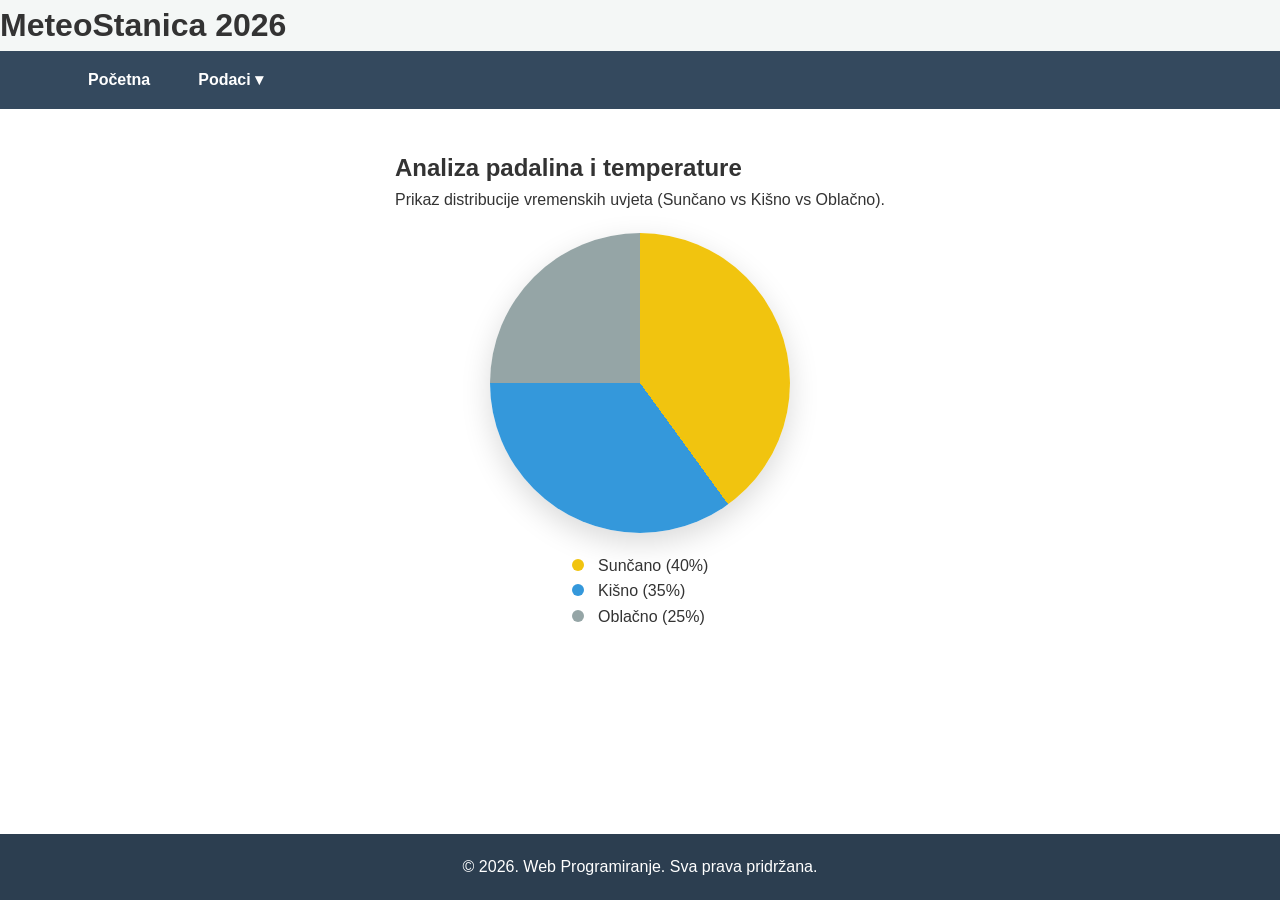
==== grafikon.html @ 100d811c "Add files via upload" ====
<!DOCTYPE html>
<html lang="hr">
<head>
    <meta charset="UTF-8">
    <meta name="viewport" content="width=device-width, initial-scale=1.0">
    <meta name="description" content="Vizualizacija vremenskih podataka pomoću CSS-only grafikona.">
    <title>MeteoStanica | Grafikon</title>
    <link rel="stylesheet" href="style.css">
    <link rel="stylesheet" href="style_grafikon.css">
</head>
<body>

    <header>
        <h1>MeteoStanica 2026</h1>
        <nav aria-label="Glavni izbornik">
            <ul class="nav-links">
                <li><a href="index.html">Početna</a></li>
                <li class="dropdown">
                    <button class="dropbtn">Podaci ▾</button>
                    <ul class="dropdown-content">
                        <li><a href="grafikon.html">Grafički prikaz</a></li>
                        <li><a href="slike.html">Galerija slika</a></li>
                    </ul>
                </li>
            </ul>
        </nav>
    </header>

    <main class="chart-main">
        <section class="chart-container">
            <h2>Analiza padalina i temperature</h2>
            <p>Prikaz distribucije vremenskih uvjeta (Sunčano vs Kišno vs Oblačno).</p>

            <div class="pie-wrapper">
                <div class="pie-chart" aria-label="Kružni grafikon vremenskih uvjeta"></div>
                <ul class="chart-legend">
                    <li><span class="dot sun"></span> Sunčano (40%)</li>
                    <li><span class="dot rain"></span> Kišno (35%)</li>
                    <li><span class="dot cloud"></span> Oblačno (25%)</li>
                </ul>
            </div>

            <div class="histogram-wrapper">
                <div class="bar" style="--h: 40%; --color: var(--sun-color);" data-info="Sunčano: 40%" data-label="Sun"></div>
                <div class="bar" style="--h: 35%; --color: var(--rain-color);" data-info="Kišno: 35%" data-label="Rain"></div>
                <div class="bar" style="--h: 25%; --color: var(--cloud-color);" data-info="Oblačno: 25%" data-label="Cloud"></div>
            </div>
        </section>
    </main>

    <footer>
        <p>&copy; 2026. Web Programiranje. Sva prava pridržana.</p>
    </footer>

</body>
</html>
---- style.css ----
/* --- 1. OSNOVNE POSTAVKE I VARIJABLE --- */
:root {
    --primary-color: #2c3e50;
    --accent-color: #3498db;
    --bg-color: #f4f7f6;
    --white: #ffffff;
    --transition: all 0.3s ease;
}

* {
    box-sizing: border-box;
    margin: 0;
    padding: 0;
}

body {
    font-family: 'Segoe UI', Tahoma, Geneva, Verdana, sans-serif;
    background-color: var(--bg-color);
    color: #333;
    line-height: 1.6;
    /* Sticky footer setup */
    display: flex;
    flex-direction: column;
    min-height: 100vh;
}

/* Osigurava da sadržaj gura footer prema dolje */
main {
    flex: 1;
}

/* --- 2. NAVIGACIJA (Lijevo poravnata + Poravnati gumbi) --- */
nav {
    background-color: #34495e;
    padding: 0 5%;
}

.nav-links {
    display: flex;
    list-style: none;
    justify-content: flex-start;
    align-items: center; /* Vertikalno centrira linkove i gumbe */
}

.nav-links li { 
    position: relative; 
    display: flex;
    align-items: center;
}

/* Izjednačavanje stilova za <a> i <button> da budu u ravnini */
.nav-links li a, 
.dropbtn {
    color: white;
    text-decoration: none;
    padding: 1.2rem 1.5rem;
    display: block;
    font-weight: bold;
    font-family: inherit; /* Uzima font od body-a */
    font-size: 1rem;
    background: none;
    border: none;
    cursor: pointer;
    margin: 0;
    line-height: normal; /* Popravlja vertikalni razmak */
    transition: var(--transition);
}

.nav-links li a:hover, 
.dropbtn:hover {
    background-color: rgba(255, 255, 255, 0.1);
    color: var(--accent-color);
}

.dropdown-content {
    display: none;
    position: absolute;
    top: 100%; /* Prikazuje se točno ispod */
    left: 0;
    background-color: var(--primary-color);
    min-width: 100px;
    z-index: 1000;
    box-shadow: 0 8px 16px rgba(0,0,0,0.2);
}

.dropdown:hover .dropdown-content {
    display: block;
}

.dropdown-content li a {
    padding: 10px 15px;
    font-size: 0.9rem;
}

/* --- 3. GLAVNI RASPORED (GRID) --- */
.main-grid {
    display: grid;
    /* Fiksiramo desni stupac na 320px da ga tablica ne bi smanjila */
    grid-template-columns: 1fr 320px; 
    gap: 30px;
    padding: 40px 5%;
    max-width: 1400px;
    margin: 0 auto;
    align-items: start;
}

/* --- 4. OPTIMIZACIJA TABLICE (Manja i preglednija) --- */
.table-container {
    background: var(--white);
    padding: 20px;
    border-radius: 8px;
    box-shadow: 0 4px 6px rgba(0,0,0,0.05);
    min-width: 0; /* Sprječava pucanje grida zbog širokog sadržaja */
}

.scroll-wrapper {
    overflow-x: auto; /* Horizontalni scroll ako je tablica preširoka */
    width: 100%;
}

table {
    width: 100%;
    border-collapse: collapse;
    font-size: 0.85rem; /* Smanjena slova da tablica bude uža */
}

th {
    background-color: var(--accent-color);
    color: white;
    text-transform: uppercase;
}

th, td {
    padding: 8px 6px; /* Manji padding štedi prostor */
    border: 1px solid #ddd;
    text-align: center;
}

tr:nth-child(even) { background-color: #f9f9f9; }
tr:hover { background-color: #f1f1f1; }

/* --- 5. SIDEBAR (SLIKA DESNO) --- */
.sidebar-right {
    background: var(--white);
    padding: 20px;
    border-radius: 8px;
    box-shadow: 0 4px 6px rgba(0,0,0,0.05);
    /* Osigurava da sidebar ostane čvrst */
    width: 100%;
}

.interactive-img {
    width: 100%;
    height: auto;
    border-radius: 5px;
    opacity: 0.8; 
    transition: var(--transition);
    display: block;
}

.interactive-img:hover {
    opacity: 1;
    transform: scale(1.05);
}

.btn-more {
    display: inline-block;    /* Omogućuje stiliziranje linka kao gumba */
    background-color: var(--accent-color);
    color: white;
    text-decoration: none;    /* Miče podcrtavanje teksta */
    padding: 8px 16px;        /* Smanjen padding (gore-dolje, lijevo-desno) */
    margin-top: 15px;
    width: auto;              /* Gumb je širok samo onoliko koliko je dug tekst */
    cursor: pointer;
    border-radius: 4px;
    font-size: 0.9rem;        /* Lagano smanjen font */
    font-weight: bold;
    transition: var(--transition);
}

.btn-more:hover {
    background-color: var(--primary-color);
    transform: translateY(-2px);
    box-shadow: 0 4px 8px rgba(0,0,0,0.1); /* Blaga sjena na hover za bolji efekt */
}

/* --- 6. RESPONZIVNOST --- */
@media (max-width: 1150px) {
    .main-grid {
        /* Prebacuje u jedan stupac na tabletima/mobitelima */
        grid-template-columns: 1fr; 
    }

    .sidebar-right {
        order: 2; /* Slika ide ispod tablice */
    }

    .table-container {
        order: 1;
    }
}

@media (max-width: 600px) {
    .nav-links {
        flex-direction: column;
        align-items: flex-start;
    }
    .nav-links li {
        width: 100%;
    }
    .dropdown-content {
        position: static;
        width: 100%;
    }
}

/* --- 7. FOOTER --- */
footer {
    background-color: var(--primary-color);
    color: white;
    padding: 20px;
    text-align: center;
    width: 100%;
}
---- style_grafikon.css ----
:root {
    --sun-color: linear-gradient(135deg, #f1c40f, #f39c12);
    --rain-color: linear-gradient(135deg, #3498db, #2980b9);
    --cloud-color: linear-gradient(135deg, #95a5a6, #7f8c8d);
    --chart-size: 300px;
    --transition-speed: 0.5s;
}

.chart-main {
    padding: 40px 5%;
    display: flex;
    flex-direction: column;
    align-items: center;
    background-color: #fff;
    min-height: 80vh;
}

.pie-wrapper {
    display: flex;
    flex-direction: column;
    align-items: center;
    margin: 20px 0;
}

.pie-chart {
    width: var(--chart-size);
    height: var(--chart-size);
    border-radius: 50%;
    /* Definiranje segmenata pomoću gradijenta */
    background: conic-gradient(
        #f1c40f 0% 40%, 
        #3498db 40% 75%, 
        #95a5a6 75% 100%
    );
    box-shadow: 0 10px 30px rgba(0,0,0,0.15);
    position: relative;
    transition: transform var(--transition-speed);
    animation: rotateIn 1.5s ease-out; /* Animacija rotacije */
}

.pie-chart:hover {
    transform: scale(1.05) rotate(5deg);
}

/* Dodatne informacije na hover (::after) */

/* --- 2. HISTOGRAM (Stupčasti grafikon) --- */
.histogram-wrapper {
    display: none; /* Skriveno na desktopu po defaultu */
    align-items: flex-end;
    gap: 20px;
    height: 300px;
    margin-top: 50px;
    padding: 20px;
    border-bottom: 2px solid #333;
}

.bar {
    width: 60px;
    background: var(--color);
    border-radius: 5px 5px 0 0;
    position: relative;
    cursor: pointer;
    /* Animacija rasta */
    height: 0;
    animation: growBar 1.5s ease-out forwards;
}

/* Hover interaktivnost za stupce */
.bar:hover {
    filter: brightness(1.2);
    box-shadow: 0 0 15px rgba(0,0,0,0.2);
}

/* Prikaz data-info pomoću ::after */
.bar:hover::after {
    content: attr(data-info);
    position: absolute;
    top: -40px;
    left: 50%;
    transform: translateX(-50%);
    background: #2c3e50;
    color: #fff;
    padding: 5px 10px;
    font-size: 0.75rem;
    white-space: nowrap;
    border-radius: 3px;
}

/* --- ANIMACIJE --- */
@keyframes rotateIn {
    from { transform: rotate(-180deg) scale(0); opacity: 0; }
    to { transform: rotate(0) scale(1); opacity: 1; }
}

@keyframes growBar {
    from { height: 0; }
    to { height: var(--h); }
}

/* --- RAZLIČITI PRIKAZI NA REZOLUCIJAMA (@media) --- */
@media (max-width: 768px) {
    /* Na mobitelu sakrij kružni, pokaži histogram */
    .pie-wrapper {
        display: none;
    }
    
    .histogram-wrapper {
        display: flex;
    }

    :root {
        --chart-size: 200px; /* Smanjenje varijable dimenzije */
    }
}

/* Legenda za grafikon */
.chart-legend {
    list-style: none;
    margin-top: 20px;
    text-align: left;
}
.dot { height: 12px; width: 12px; border-radius: 50%; display: inline-block; margin-right: 10px; }
.sun { background: #f1c40f; }
.rain { background: #3498db; }
.cloud { background: #95a5a6; }
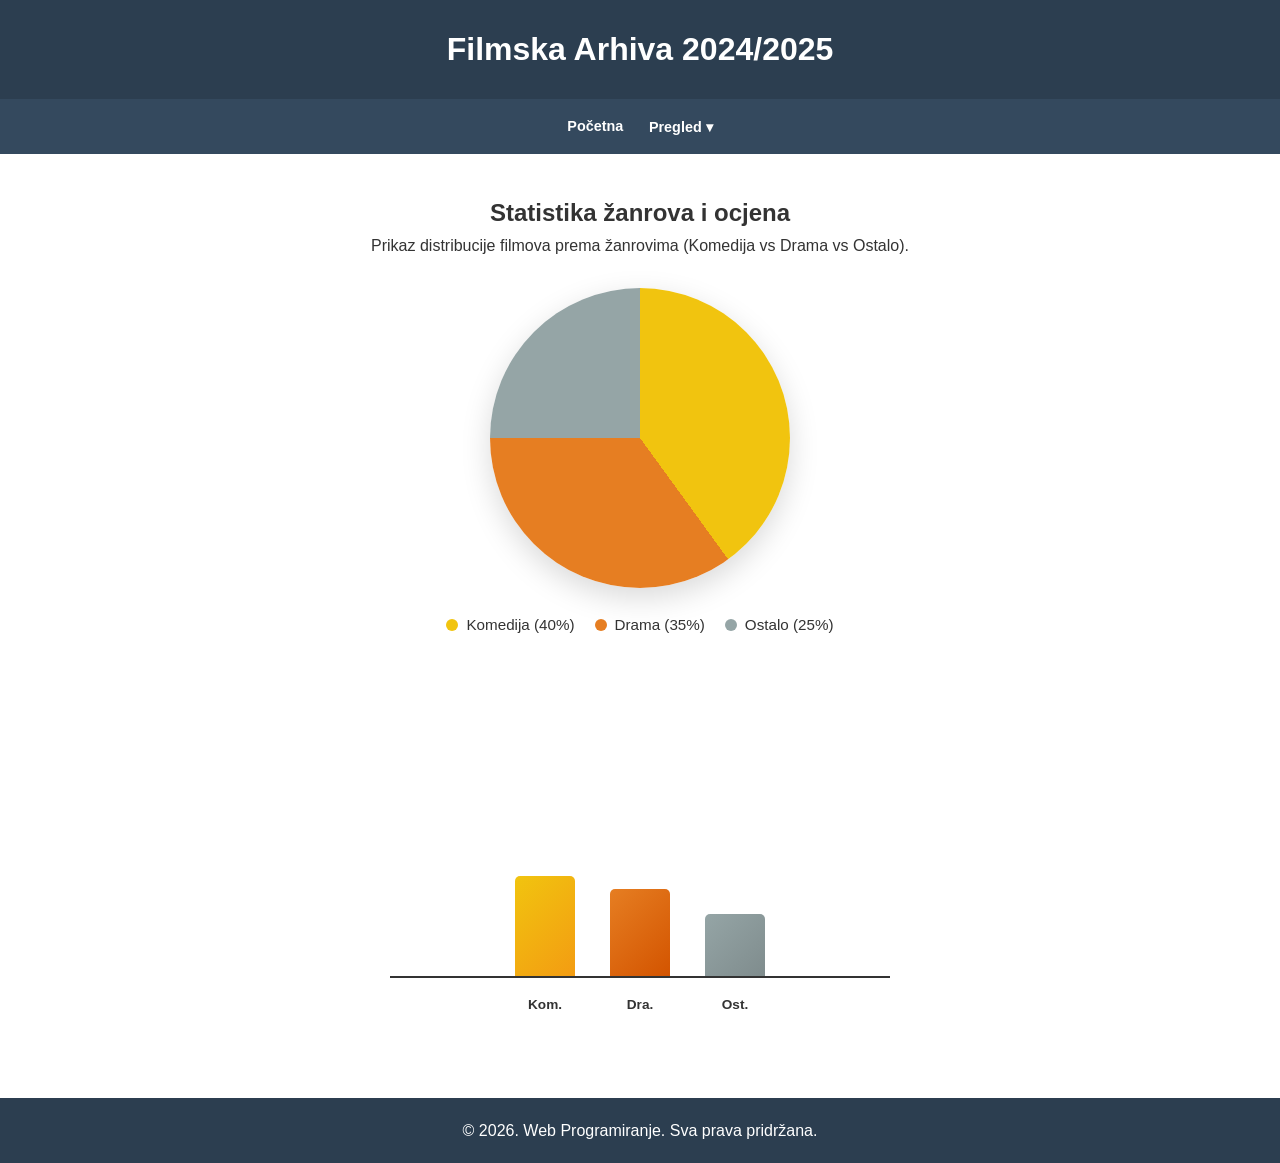
==== commit 8a644165: "Add files via upload" ====
--- a/grafikon.html
+++ b/grafikon.html
@@ -3,47 +3,48 @@
 <head>
     <meta charset="UTF-8">
     <meta name="viewport" content="width=device-width, initial-scale=1.0">
-    <meta name="description" content="Vizualizacija vremenskih podataka pomoću CSS-only grafikona.">
-    <title>MeteoStanica | Grafikon</title>
+    <meta name="description" content="Vizualizacija filmskih žanrova pomoću CSS-only grafikona.">
+    <title>Filmska Arhiva | Grafikon</title>
     <link rel="stylesheet" href="style.css">
     <link rel="stylesheet" href="style_grafikon.css">
 </head>
 <body>
 
     <header>
-        <h1>MeteoStanica 2026</h1>
-        <nav aria-label="Glavni izbornik">
-            <ul class="nav-links">
-                <li><a href="index.html">Početna</a></li>
-                <li class="dropdown">
-                    <button class="dropbtn">Podaci ▾</button>
-                    <ul class="dropdown-content">
-                        <li><a href="grafikon.html">Grafički prikaz</a></li>
-                        <li><a href="slike.html">Galerija slika</a></li>
-                    </ul>
-                </li>
-            </ul>
-        </nav>
+    <h1>Filmska Arhiva 2024/2025</h1>
     </header>
+
+    <nav aria-label="Glavni izbornik">
+        <ul class="nav-links">
+            <li><a href="index.html">Početna</a></li>
+            <li class="dropdown">
+                <button class="dropbtn">Pregled ▾</button>
+                <ul class="dropdown-content">
+                    <li><a href="grafikon.html">Grafički prikaz</a></li>
+                    <li><a href="slike.html">Galerija slika</a></li>
+                </ul>
+            </li>
+        </ul>
+    </nav>
 
     <main class="chart-main">
         <section class="chart-container">
-            <h2>Analiza padalina i temperature</h2>
-            <p>Prikaz distribucije vremenskih uvjeta (Sunčano vs Kišno vs Oblačno).</p>
+            <h2>Statistika žanrova i ocjena</h2>
+            <p>Prikaz distribucije filmova prema žanrovima (Komedija vs Drama vs Ostalo).</p>
 
             <div class="pie-wrapper">
-                <div class="pie-chart" aria-label="Kružni grafikon vremenskih uvjeta"></div>
+                <div class="pie-chart" aria-label="Kružni grafikon udjela filmskih žanrova"></div>
                 <ul class="chart-legend">
-                    <li><span class="dot sun"></span> Sunčano (40%)</li>
-                    <li><span class="dot rain"></span> Kišno (35%)</li>
-                    <li><span class="dot cloud"></span> Oblačno (25%)</li>
+                    <li><span class="dot comedy"></span> Komedija (40%)</li>
+                    <li><span class="dot drama"></span> Drama (35%)</li>
+                    <li><span class="dot other"></span> Ostalo (25%)</li>
                 </ul>
             </div>
 
             <div class="histogram-wrapper">
-                <div class="bar" style="--h: 40%; --color: var(--sun-color);" data-info="Sunčano: 40%" data-label="Sun"></div>
-                <div class="bar" style="--h: 35%; --color: var(--rain-color);" data-info="Kišno: 35%" data-label="Rain"></div>
-                <div class="bar" style="--h: 25%; --color: var(--cloud-color);" data-info="Oblačno: 25%" data-label="Cloud"></div>
+                <div class="bar" style="--h: 40%; --color: var(--comedy-color);" data-info="Komedija: 40%" data-label="Kom."></div>
+                <div class="bar" style="--h: 35%; --color: var(--drama-color);" data-info="Drama: 35%" data-label="Dra."></div>
+                <div class="bar" style="--h: 25%; --color: var(--other-color);" data-info="Ostalo: 25%" data-label="Ost."></div>
             </div>
         </section>
     </main>
--- a/style.css
+++ b/style.css
@@ -1,4 +1,4 @@
-/* --- 1. OSNOVNE POSTAVKE I VARIJABLE --- */
+/* --- VARIJABLE --- */
 :root {
     --primary-color: #2c3e50;
     --accent-color: #3498db;
@@ -7,6 +7,7 @@
     --transition: all 0.3s ease;
 }
 
+/* --- OSNOVNI RESET --- */
 * {
     box-sizing: border-box;
     margin: 0;
@@ -18,52 +19,61 @@
     background-color: var(--bg-color);
     color: #333;
     line-height: 1.6;
-    /* Sticky footer setup */
     display: flex;
     flex-direction: column;
     min-height: 100vh;
-}
-
-/* Osigurava da sadržaj gura footer prema dolje */
+    width: 100%;
+    max-width: 100vw;
+    overflow-x: hidden; /* Sprječava vodoravni scroll cijele stranice */
+}
+
+header {
+    background-color: var(--primary-color);
+    color: white;
+    text-align: center;
+    padding: 1.5rem 0;
+}
+
 main {
     flex: 1;
-}
-
-/* --- 2. NAVIGACIJA (Lijevo poravnata + Poravnati gumbi) --- */
+    width: 100%;
+}
+
+/* --- NAVIGACIJA (Popravljena za mobitele) --- */
 nav {
     background-color: #34495e;
-    padding: 0 5%;
+    padding: 0 2%; /* Smanjen bočni padding */
+    width: 100%;
 }
 
 .nav-links {
     display: flex;
-    list-style: none;
-    justify-content: flex-start;
-    align-items: center; /* Vertikalno centrira linkove i gumbe */
+    flex-direction: row; /* Forsiramo red na svim uređajima */
+    list-style: none;
+    justify-content: center; /* Centrirano */
+    align-items: center; 
+    flex-wrap: nowrap; /* Sprječava bježanje gumbova u novi red */
 }
 
 .nav-links li { 
     position: relative; 
-    display: flex;
-    align-items: center;
-}
-
-/* Izjednačavanje stilova za <a> i <button> da budu u ravnini */
+    list-style: none;
+}
+
 .nav-links li a, 
 .dropbtn {
     color: white;
     text-decoration: none;
-    padding: 1.2rem 1.5rem;
+    padding: 1rem 0.8rem; /* Smanjen padding da stane u red */
     display: block;
     font-weight: bold;
-    font-family: inherit; /* Uzima font od body-a */
-    font-size: 1rem;
+    font-size: 0.9rem; /* Malo manji font za bolji fit */
     background: none;
     border: none;
     cursor: pointer;
-    margin: 0;
-    line-height: normal; /* Popravlja vertikalni razmak */
     transition: var(--transition);
+    white-space: nowrap; /* Tekst ostaje u jednom redu */
+    list-style: none;
 }
 
 .nav-links li a:hover, 
@@ -72,15 +82,17 @@
     color: var(--accent-color);
 }
 
+/* Dropdown */
 .dropdown-content {
     display: none;
     position: absolute;
-    top: 100%; /* Prikazuje se točno ispod */
+    top: 100%; 
     left: 0;
     background-color: var(--primary-color);
-    min-width: 100px;
+    min-width: 140px;
     z-index: 1000;
     box-shadow: 0 8px 16px rgba(0,0,0,0.2);
+    list-style: none;
 }
 
 .dropdown:hover .dropdown-content {
@@ -89,132 +101,96 @@
 
 .dropdown-content li a {
     padding: 10px 15px;
-    font-size: 0.9rem;
-}
-
-/* --- 3. GLAVNI RASPORED (GRID) --- */
+    font-size: 0.85rem;
+}
+
+/* --- GLAVNI RASPODRED (GRID) --- */
 .main-grid {
     display: grid;
-    /* Fiksiramo desni stupac na 320px da ga tablica ne bi smanjila */
     grid-template-columns: 1fr 320px; 
-    gap: 30px;
-    padding: 40px 5%;
-    max-width: 1400px;
+    gap: 20px;
+    padding: 20px 5%;
+    max-width: 1200px;
     margin: 0 auto;
-    align-items: start;
-}
-
-/* --- 4. OPTIMIZACIJA TABLICE (Manja i preglednija) --- */
+    width: 100%;
+}
+
+/* --- TABLICA (Responzivni kontejner) --- */
 .table-container {
     background: var(--white);
-    padding: 20px;
+    padding: 15px;
     border-radius: 8px;
     box-shadow: 0 4px 6px rgba(0,0,0,0.05);
-    min-width: 0; /* Sprječava pucanje grida zbog širokog sadržaja */
+    width: 100%;
+    overflow: hidden;
 }
 
 .scroll-wrapper {
-    overflow-x: auto; /* Horizontalni scroll ako je tablica preširoka */
-    width: 100%;
+    overflow-x: auto; /* Omogućuje scroll samo unutar tablice */
+    width: 100%;
+    -webkit-overflow-scrolling: touch;
 }
 
 table {
     width: 100%;
     border-collapse: collapse;
-    font-size: 0.85rem; /* Smanjena slova da tablica bude uža */
-}
-
-th {
-    background-color: var(--accent-color);
-    color: white;
-    text-transform: uppercase;
+    font-size: 0.85rem;
+    min-width: 500px; /* Tablica se neće zgnječiti ispod ovoga */
 }
 
 th, td {
-    padding: 8px 6px; /* Manji padding štedi prostor */
+    padding: 10px 8px;
     border: 1px solid #ddd;
     text-align: center;
 }
 
-tr:nth-child(even) { background-color: #f9f9f9; }
-tr:hover { background-color: #f1f1f1; }
-
-/* --- 5. SIDEBAR (SLIKA DESNO) --- */
+/* --- SIDEBAR I SLIKA --- */
 .sidebar-right {
     background: var(--white);
     padding: 20px;
     border-radius: 8px;
     box-shadow: 0 4px 6px rgba(0,0,0,0.05);
-    /* Osigurava da sidebar ostane čvrst */
     width: 100%;
 }
 
 .interactive-img {
     width: 100%;
+    max-width: 100%; /* Ključno: slika se smanjuje s ekranom */
     height: auto;
     border-radius: 5px;
-    opacity: 0.8; 
-    transition: var(--transition);
     display: block;
-}
-
-.interactive-img:hover {
-    opacity: 1;
-    transform: scale(1.05);
-}
-
-.btn-more {
-    display: inline-block;    /* Omogućuje stiliziranje linka kao gumba */
-    background-color: var(--accent-color);
-    color: white;
-    text-decoration: none;    /* Miče podcrtavanje teksta */
-    padding: 8px 16px;        /* Smanjen padding (gore-dolje, lijevo-desno) */
-    margin-top: 15px;
-    width: auto;              /* Gumb je širok samo onoliko koliko je dug tekst */
-    cursor: pointer;
-    border-radius: 4px;
-    font-size: 0.9rem;        /* Lagano smanjen font */
-    font-weight: bold;
-    transition: var(--transition);
-}
-
-.btn-more:hover {
-    background-color: var(--primary-color);
-    transform: translateY(-2px);
-    box-shadow: 0 4px 8px rgba(0,0,0,0.1); /* Blaga sjena na hover za bolji efekt */
-}
-
-/* --- 6. RESPONZIVNOST --- */
-@media (max-width: 1150px) {
+    margin: 0 auto;
+}
+
+/* --- MEDIA QUERIES --- */
+
+/* Za tablete (Ispod 1000px) - Sidebar ide ispod */
+@media (max-width: 1000px) {
     .main-grid {
-        /* Prebacuje u jedan stupac na tabletima/mobitelima */
-        grid-template-columns: 1fr; 
-    }
-
-    .sidebar-right {
-        order: 2; /* Slika ide ispod tablice */
-    }
-
-    .table-container {
-        order: 1;
-    }
-}
-
+        grid-template-columns: 1fr;
+    }
+}
+
+/* Za mobitele (Ispod 600px) */
 @media (max-width: 600px) {
-    .nav-links {
-        flex-direction: column;
-        align-items: flex-start;
-    }
-    .nav-links li {
-        width: 100%;
-    }
-    .dropdown-content {
-        position: static;
-        width: 100%;
-    }
-}
-
-/* --- 7. FOOTER --- */
+    .nav-links li a, .dropbtn {
+        padding: 0.8rem 0.5rem; /* Ekstremno smanjen prostor za gumbe */
+        font-size: 0.8rem;
+    }
+
+    .main-grid {
+        padding: 15px 3%;
+    }
+
+    table {
+        font-size: 0.75rem;
+    }
+
+    header h1 {
+        font-size: 1.3rem;
+    }
+}
+
 footer {
     background-color: var(--primary-color);
     color: white;
--- a/style_grafikon.css
+++ b/style_grafikon.css
@@ -1,11 +1,13 @@
+/* --- VARIJABLE --- */
 :root {
-    --sun-color: linear-gradient(135deg, #f1c40f, #f39c12);
-    --rain-color: linear-gradient(135deg, #3498db, #2980b9);
-    --cloud-color: linear-gradient(135deg, #95a5a6, #7f8c8d);
+    --comedy-color: linear-gradient(135deg, #f1c40f, #f39c12);
+    --drama-color: linear-gradient(135deg, #e67e22, #d35400);
+    --other-color: linear-gradient(135deg, #95a5a6, #7f8c8d);
     --chart-size: 300px;
     --transition-speed: 0.5s;
 }
 
+/* --- GLAVNI KONTEJNER --- */
 .chart-main {
     padding: 40px 5%;
     display: flex;
@@ -15,76 +17,125 @@
     min-height: 80vh;
 }
 
+.chart-container {
+    width: 100%;
+    max-width: 800px;
+    display: flex;
+    flex-direction: column;
+    align-items: center;
+    text-align: center;
+}
+
+/* --- KRUŽNI GRAFIKON (PIE CHART) --- */
 .pie-wrapper {
     display: flex;
     flex-direction: column;
     align-items: center;
-    margin: 20px 0;
+    margin: 30px 0;
 }
 
 .pie-chart {
     width: var(--chart-size);
     height: var(--chart-size);
     border-radius: 50%;
-    /* Definiranje segmenata pomoću gradijenta */
     background: conic-gradient(
         #f1c40f 0% 40%, 
-        #3498db 40% 75%, 
+        #e67e22 40% 75%, 
         #95a5a6 75% 100%
     );
     box-shadow: 0 10px 30px rgba(0,0,0,0.15);
-    position: relative;
     transition: transform var(--transition-speed);
-    animation: rotateIn 1.5s ease-out; /* Animacija rotacije */
+    animation: rotateIn 1.5s ease-out;
 }
 
 .pie-chart:hover {
-    transform: scale(1.05) rotate(5deg);
+    transform: scale(1.05);
 }
 
-/* Dodatne informacije na hover (::after) */
+.chart-legend {
+    list-style: none;
+    margin-top: 25px;
+    padding: 0;
+    display: flex;
+    gap: 20px;
+    flex-wrap: wrap;
+    justify-content: center;
+}
 
-/* --- 2. HISTOGRAM (Stupčasti grafikon) --- */
+.chart-legend li {
+    display: flex;
+    align-items: center;
+    font-size: 0.95rem;
+}
+
+.dot {
+    height: 12px;
+    width: 12px;
+    border-radius: 50%;
+    display: inline-block;
+    margin-right: 8px;
+}
+
+.dot.comedy { background: #f1c40f; }
+.dot.drama { background: #e67e22; }
+.dot.other { background: #95a5a6; }
+
+/* --- STUPČASTI GRAFIKON (HISTOGRAM) --- */
 .histogram-wrapper {
-    display: none; /* Skriveno na desktopu po defaultu */
+    display: flex;
     align-items: flex-end;
-    gap: 20px;
-    height: 300px;
-    margin-top: 50px;
-    padding: 20px;
+    justify-content: center;
+    gap: 35px;
+    height: 250px;
+    margin: 60px 0 80px 0; /* Više mjesta dolje zbog labela */
+    padding: 0 20px;
     border-bottom: 2px solid #333;
+    width: 100%;
+    max-width: 500px;
 }
 
 .bar {
-    width: 60px;
+    flex: 1;
+    max-width: 60px;
     background: var(--color);
     border-radius: 5px 5px 0 0;
     position: relative;
     cursor: pointer;
-    /* Animacija rasta */
     height: 0;
     animation: growBar 1.5s ease-out forwards;
+    transition: filter 0.3s;
 }
 
-/* Hover interaktivnost za stupce */
 .bar:hover {
-    filter: brightness(1.2);
-    box-shadow: 0 0 15px rgba(0,0,0,0.2);
+    filter: brightness(1.1);
 }
 
-/* Prikaz data-info pomoću ::after */
+/* Tooltip (Vrijednost iznad) */
 .bar:hover::after {
     content: attr(data-info);
     position: absolute;
-    top: -40px;
+    top: -45px;
     left: 50%;
     transform: translateX(-50%);
     background: #2c3e50;
     color: #fff;
     padding: 5px 10px;
     font-size: 0.75rem;
+    border-radius: 3px;
     white-space: nowrap;
-    border-radius: 3px;
+    z-index: 10;
+}
+
+/* Labela (Naziv žanra ispod) */
+.bar::before {
+    content: attr(data-label);
+    position: absolute;
+    bottom: -40px;
+    left: 50%;
+    transform: translateX(-50%);
+    font-size: 0.85rem;
+    font-weight: bold;
+    color: #333;
 }
 
 /* --- ANIMACIJE --- */
@@ -98,29 +149,25 @@
     to { height: var(--h); }
 }
 
-/* --- RAZLIČITI PRIKAZI NA REZOLUCIJAMA (@media) --- */
-@media (max-width: 768px) {
-    /* Na mobitelu sakrij kružni, pokaži histogram */
-    .pie-wrapper {
-        display: none;
+/* --- MOBITEL --- */
+@media (max-width: 600px) {
+    :root {
+        --chart-size: 220px;
     }
     
     .histogram-wrapper {
-        display: flex;
+        height: 180px;
+        gap: 20px;
+    }
+    
+    .bar::before {
+        font-size: 0.7rem;
+        bottom: -35px;
     }
 
-    :root {
-        --chart-size: 200px; /* Smanjenje varijable dimenzije */
+    .chart-legend {
+        flex-direction: column;
+        align-items: flex-start;
+        gap: 10px;
     }
-}
-
-/* Legenda za grafikon */
-.chart-legend {
-    list-style: none;
-    margin-top: 20px;
-    text-align: left;
-}
-.dot { height: 12px; width: 12px; border-radius: 50%; display: inline-block; margin-right: 10px; }
-.sun { background: #f1c40f; }
-.rain { background: #3498db; }
-.cloud { background: #95a5a6; }+}
